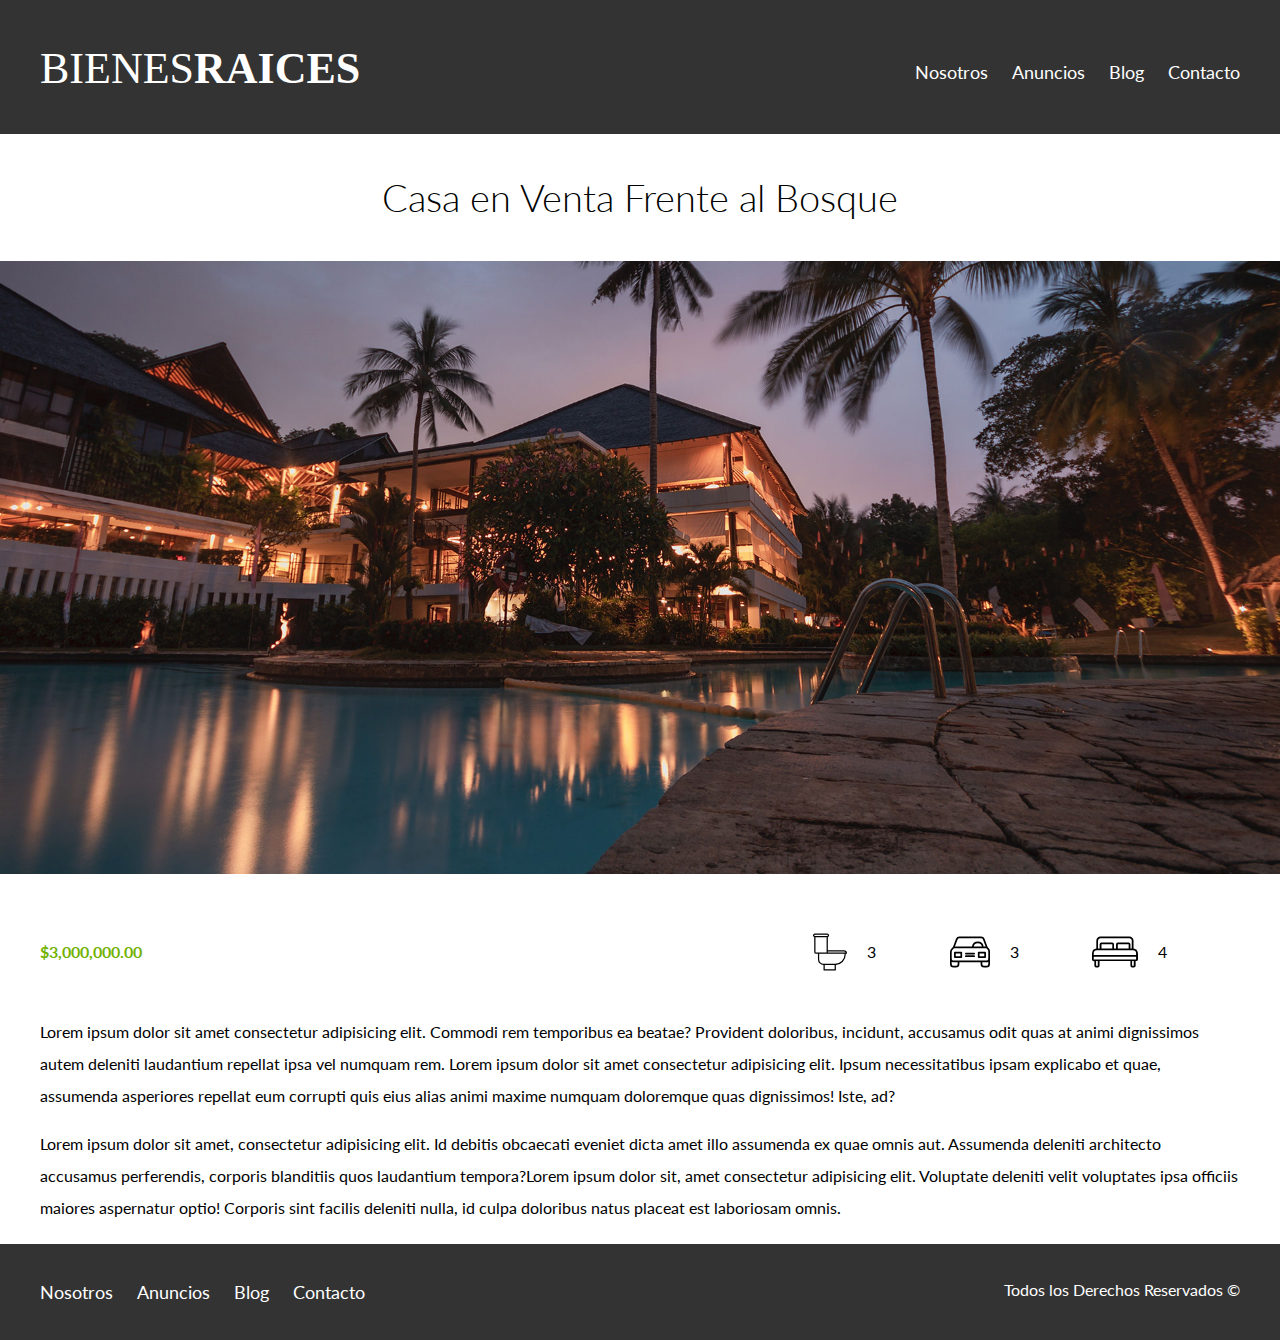
==== anuncio.html @ 0249c4d2 "Creacion del proyecto" ====
<!DOCTYPE html>
<html lang="es ">
<head>
    <meta charset="UTF-8">
    <meta name="viewport" content="width=device-width, initial-scale=1.0">
    <meta http-equiv="X-UA-Compatible" content="ie=edge">
    <title>Bienes Raices</title>
    <link href="https://fonts.googleapis.com/css?family=Lato:300,400,700,900" rel="stylesheet">
    <link rel="stylesheet" href="css/normalize.css">
    <link rel="stylesheet" href="css/styles.css">
</head>
<body>
    <header class="site-header">
        <div class="contenedor contenido-header">
            <div class="barra">
                <a href="/">
                    <img src="img/logo.svg" alt="Logotipo de Bienes Raices">
                </a>
            
                <nav class="navegacion">
                    <a href="nosotros.html">Nosotros</a>
                    <a href="anuncios.html">Anuncios</a>
                    <a href="blog.html">Blog</a>
                    <a href="contacto.html">Contacto</a>
                </nav>
            </div>
        </div>
    </header>

    <h1 class="fw-300 centrar-texto"> Casa en Venta Frente al Bosque</h1>
    <img src="img/destacada.jpg" alt="imagen anuncio">
    
    <main class="contenedor seccion contenido-centrado">
        <div class="resumen-propiedad">
            <p class="precio">$3,000,000.00</p>
            <ul class="iconos-caracteristicas">
                <li> 
                    <img src="img/icono_wc.svg" alt="">
                    <p>3</p>
                </li>
                <li>
                    <img src="img/icono_estacionamiento.svg" alt="">
                    <p>3</p>
                </li>
                <li>
                    <img src="img/icono_dormitorio.svg" alt="">
                    <p>4</p>
                </li>
            </ul>
        </div>
        <p>Lorem ipsum dolor sit amet consectetur adipisicing elit. Commodi rem temporibus ea beatae? Provident doloribus, incidunt, accusamus odit quas at animi dignissimos autem deleniti laudantium repellat ipsa vel numquam rem.
            Lorem ipsum dolor sit amet consectetur adipisicing elit. Ipsum necessitatibus ipsam explicabo et quae, assumenda asperiores repellat eum corrupti quis eius alias animi maxime numquam doloremque quas dignissimos! Iste, ad?
        </p>
        <p>Lorem ipsum dolor sit amet, consectetur adipisicing elit. Id debitis obcaecati eveniet dicta amet illo assumenda ex quae omnis aut. Assumenda deleniti architecto accusamus perferendis, corporis blanditiis quos laudantium tempora?Lorem ipsum dolor sit, amet consectetur adipisicing elit. Voluptate deleniti velit voluptates ipsa officiis maiores aspernatur optio! Corporis sint facilis deleniti nulla, id culpa doloribus natus placeat est laboriosam omnis.            
        </p>
    </main>

    <footer class="seccion site-footer">
        <div class="contenedor contenedor-footer">
                <nav class="navegacion">
                        <a href="nosotros.html">Nosotros</a>
                        <a href="anuncios.html">Anuncios</a>
                        <a href="blog.html">Blog</a>
                        <a href="contacto.html">Contacto</a>
                </nav>
                
                <p class="copyright">Todos los Derechos Reservados &copy; </p>
        </div>
        
    </footer>
    

</body>
</html>
---- css/styles.css ----
html{
    font-size: 62.5%; /** reset para REMS - 62.5% = 10px de 16px*/
    box-sizing: border-box;
}
*, *:before, *:after{
    box-sizing: inherit;
}

body{
    font-family: 'Lato', sans-serif;
    font-size: 1.6rem;
    line-height: 2;
}

/*Utilidades--------------------------------------*/
.seccion{
    margin-top: 2rem;
    margin-bottom: 2rem;
}

.fw-300{
    font-weight: 300;
}

.centrar-texto{

    text-align: center;
}

.d-block{
    display: block!important;
}

.contenido-centrado{
    max-width: 800px;
}

/*Botones--------------------------------------*/

.boton{
    color: white;
    font-weight: 700;
    text-decoration: none;
    font-size: 1.8rem;
    padding: 1rem 3rem;
    margin-top: 3rem;
    display: inline-block;
    text-align: center;
    border: none;
}

.boton-amarillo{
    background-color: #e08709;
}

.boton-verde{
    background-color: #71B100;
}

.boton:hover{
    cursor: pointer;
}

/* Globales--------------------------------------*/
img{
    max-width: 100%;
}

.contenedor{
    max-width: 120rem;
    margin: 0 auto 0 auto;
}

h1 {
    font-size: 3.8rem;
}

h2{
    font-size: 3.4rem;
}

h3{
    font-size:  3rem;
}

h4{
    font-size: 2.6rem;
}

/* Header--------------------------------------*/
.site-header{
    background-color: #333333;
    padding: 1rem 0 3rem 0;
}
.site-header.inicio 
{
    background-image: url(../img/header.jpg);
    background-position: center center;
    background-size: cover;
    height: 100vh;
    min-height: 60rem;

}

.contenido-header{
    height: 100%;
    display: flex;
    flex-direction: column;
    justify-content: space-between;
}

.contenido-header h1{
    color: white;
    padding-bottom: 2rem;
    max-width: 60rem;
    line-height: 2;
}
.barra{
    display:  flex;
    justify-content: space-between;
    align-items: center;
    padding-top: 3rem;
}

/*Navegacion--------------------------------------*/
.navegacion a{
    color: white;
    text-decoration: none;
    font-size: 1.8rem;
    margin-right: 2rem;
}
.navegacion a:hover {
    color: #71B100;
}
.navegacion a:last-of-type{
    margin-right: 0;
}

/*Iconos Nosotros--------------------------------------*/

.iconos-nosotros{
    display: flex;
    justify-content: space-between;
}

.icono{
    flex-basis: calc(33.3% - 3rem);
    text-align: center;
}
.icono h3{
    text-transform: uppercase;
}

/*Anuncios--------------------------------------*/

.contenedor-anuncios{
    display: flex;
    justify-content: space-between;
    flex-wrap: wrap;
}

.anuncio{
    /* flex: grow shrink basis*/
    flex-shrink: 0;
    flex-basis: calc(33.3% - 1rem);
    border-style: solid;
    border-color: #b5b5b5;
    border-width: 1px;
    background-color: #f5f5f5;
    margin-bottom: 2rem;
}

.contenido-anuncio{
    padding: 2rem;
}

.contenido-anuncio h3, .contenido-anuncio p{
    margin: 0;
}

.precio {
    color: #71B100;
    font-weight: 700;
}
.iconos-caracteristicas{
    list-style: none;
    padding: 0;
    display: flex;
    justify-content: space-evenly;
    flex: 1;
    max-width: 500px;
}
.iconos-caracteristicas li{
    display: flex;
}
.iconos-caracteristicas li img{
   margin-right: 2rem;
}

.ver-todas{
    display: flex;
    justify-content: flex-end;
}

/*ContactoHome--------------------------------------*/
.imagen-contacto{
    background-image: url(../img/encuentra.jpg);
    background-position: center center;
    background-size: cover;
    height: 40rem;
    display: flex;
    align-items: center;
}
.contenido-contacto{
    flex: 1;
    color: white;
}

.contenido-contacto p{
    font-size: 1.8rem;

}
.seccion{
    margin-top: 2rem;
    margin-bottom: 2rem;
}

/*Seccion inferior--------------------------------------*/

.seccion-inferior{
    display: flex;
    justify-content: space-between;
}

.seccion-inferior .blog{
    flex-basis: 60%;
}

.seccion-inferior .testimoniales{
    flex-basis: calc(40% - 2rem);
}

.entrada-blog{
    display: flex;
    justify-content: space-between;
    margin-bottom: 2rem;
}
.entrada-blog:last-of-type{
    margin-bottom: 0;
}

.entrada-blog .imagen{
    flex-basis: 40%;
}

.entrada-blog .texto-entrada{
    flex-basis: calc(60% - 3rem)
}

.texto-entrada h4{
    margin: 0;
    line-height: 1.2;
}
.texto-entrada h4::after{
    content: '';
    display: block;
    width: 100%;
    height: .5rem;
    background-color: #71B100;

    margin-top: 1rem;
}

.texto-entrada a{
    color: black;
    text-decoration: none;
}
.texto-entrada span{
    color: #e08709;
}

/*testiomoniales--------------------------------------*/

.testimonial{
    background-color: #71B100;
    font-size: 2.4rem;
    padding: 2rem;
    color: white;
    border-radius: 4rem;
}

.testimonial p{
    text-align: right;
}

.testimonial blockquote::before{
    content:'';
    background-image: url(../img/comilla.svg);
    width: 5rem;
    height: 5rem;
    position: absolute;
    top: -2rem;
    left: -2rem;
    
}
.testimonial blockquote{
    position: relative;
    padding-left: 5rem;
    font-weight: 300;
}

/*footer --------------------------------------*/
.site-footer{
    background-color: #333333;
    margin: 0;
}

.copyright {
    margin:0;
    color: white;
}

.contenedor-footer{
    padding: 3rem 0rem;
    display: flex;
    justify-content: space-between;
}

/*Páginas Internas----------------------------------------------*/

/*Nosotros---------------------------------------------------*/

.contenido-nosotros{
    display: grid;
    grid-template-columns: repeat(2, 1fr);
    grid-column-gap: 2rem;
}

.texto-nosotros blockquote{
    font-weight: 900;
    font-size: 2rem;
    margin: 0;
    padding: 1rem 0 3rem 0;
}

/*Anuncio-----------------------------------------------------*/

.resumen-propiedad{
    display: flex;
    justify-content: space-between;
    align-items: center;
}

/*Contacto----------------------------------------*/

form p{
    font-size: 1.2rem;
    color: #333333;
}
legend{
    font-size: 2.4rem;
    color: #333333;
}
label {
    font-weight: 700;
    text-transform: uppercase;
    display: block;
}

input:not([type="submit"]), 
textarea,
select {
    padding: 1rem;
    display: block;
    width: 100%;
    background-color: #e1e1e1;
    margin-bottom: 2rem;
    border: none;
    border-radius: 3rem;

}

input[type="radio"]{
    width: auto;
    margin: 0;
}

select{
    -webkit-appearance: none;
    appearance: none;
}

textarea{
    height: 20rem;
}

.forma-contacto{
    max-width: 30rem;
    display: flex;
    justify-content: space-between;
    align-items: center;
}
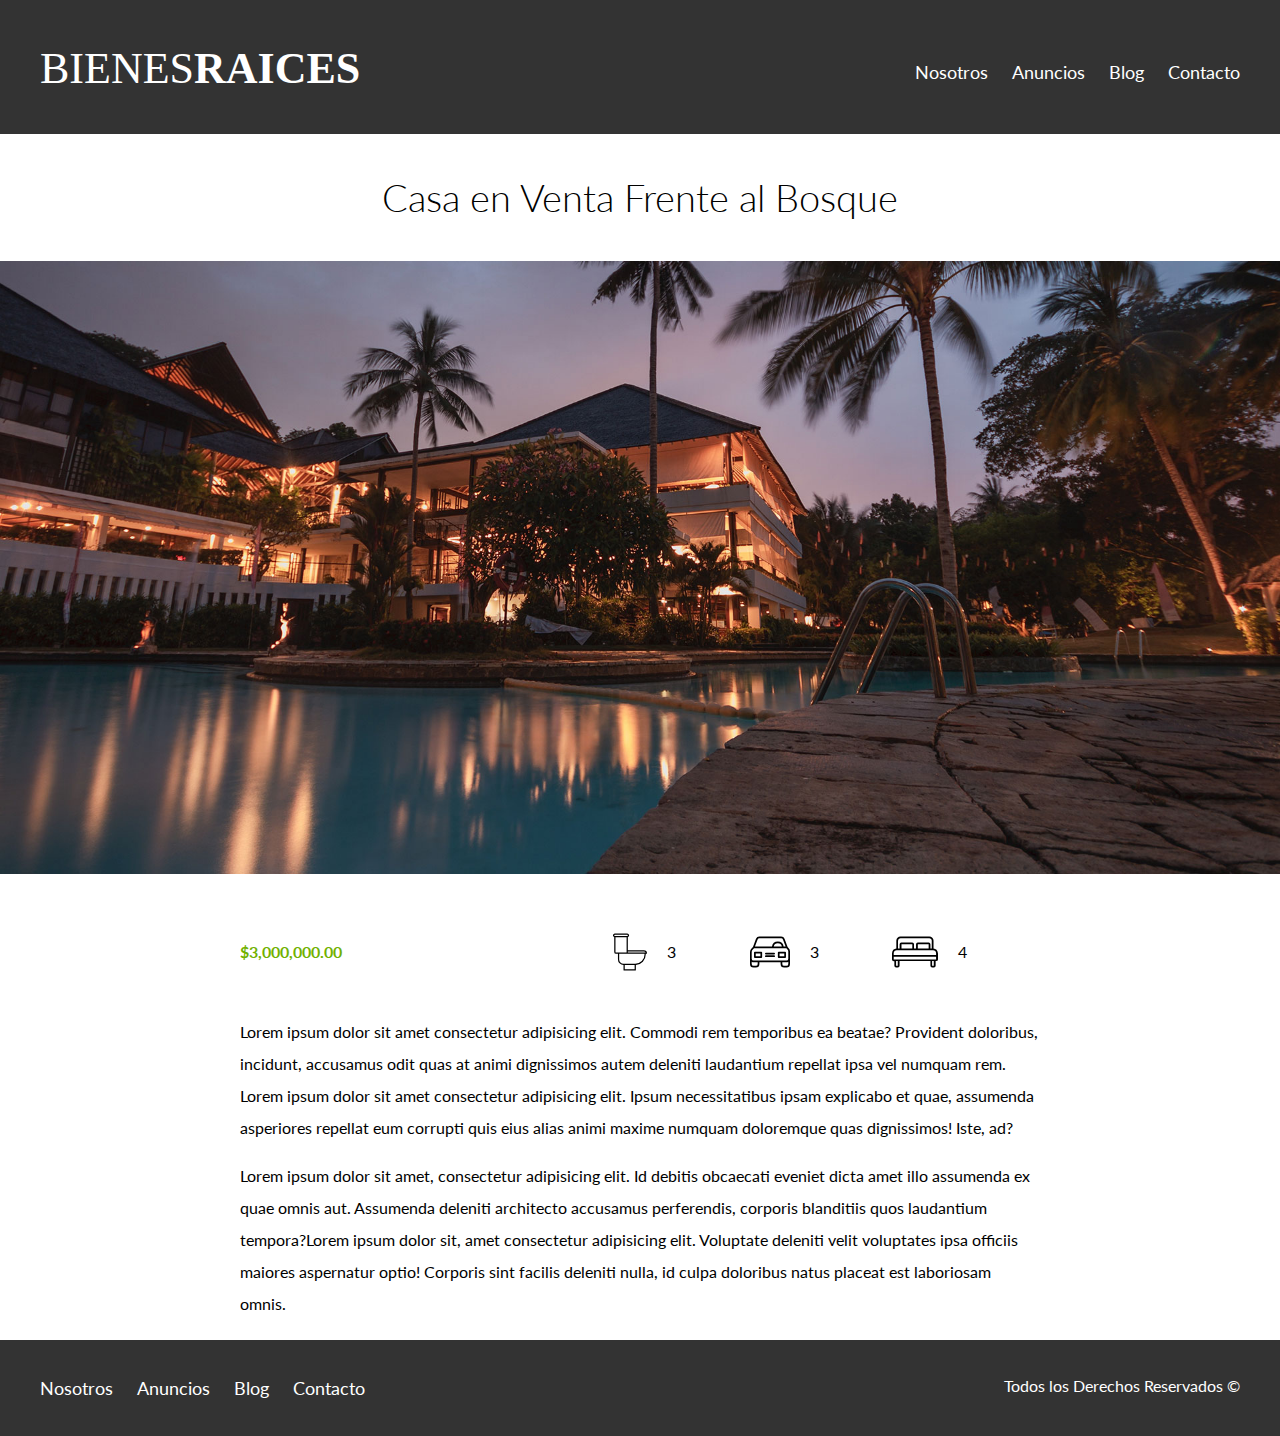
==== commit 12737bab: "Mobile Menu" ====
--- a/anuncio.html
+++ b/anuncio.html
@@ -17,7 +17,13 @@
                     <img src="img/logo.svg" alt="Logotipo de Bienes Raices">
                 </a>
             
-                <nav class="navegacion">
+                <div class="mobile-menu">
+                    <a href="#navegacion">
+                        <img src="img/barras.svg" alt="icono">
+                    </a>
+                </div>
+
+                <nav id="navegacion" class="navegacion">
                     <a href="nosotros.html">Nosotros</a>
                     <a href="anuncios.html">Anuncios</a>
                     <a href="blog.html">Blog</a>
--- a/css/styles.css
+++ b/css/styles.css
@@ -10,6 +10,32 @@
     font-family: 'Lato', sans-serif;
     font-size: 1.6rem;
     line-height: 2;
+}
+/* Globales--------------------------------------*/
+img{
+    max-width: 100%;
+}
+
+.contenedor{
+    width: 95%;
+    max-width: 120rem;
+    margin: 0 auto 0 auto;
+}
+
+h1 {
+    font-size: 3.8rem;
+}
+
+h2{
+    font-size: 3.4rem;
+}
+
+h3{
+    font-size:  3rem;
+}
+
+h4{
+    font-size: 2.6rem;
 }
 
 /*Utilidades--------------------------------------*/
@@ -47,8 +73,16 @@
     display: inline-block;
     text-align: center;
     border: none;
-}
-
+    display: block;
+    flex: 0 0 100%;
+}
+@media (min-width: 768px)
+{
+    .boton{
+        display: inline-block;
+        flex: 0 0 auto;
+    }
+}
 .boton-amarillo{
     background-color: #e08709;
 }
@@ -61,31 +95,7 @@
     cursor: pointer;
 }
 
-/* Globales--------------------------------------*/
-img{
-    max-width: 100%;
-}
-
-.contenedor{
-    max-width: 120rem;
-    margin: 0 auto 0 auto;
-}
-
-h1 {
-    font-size: 3.8rem;
-}
-
-h2{
-    font-size: 3.4rem;
-}
-
-h3{
-    font-size:  3rem;
-}
-
-h4{
-    font-size: 2.6rem;
-}
+
 
 /* Header--------------------------------------*/
 .site-header{
@@ -107,6 +117,13 @@
     display: flex;
     flex-direction: column;
     justify-content: space-between;
+    text-align: center;
+}
+@media (min-width: 768px)
+{
+    .contenido-header{
+        text-align: left;
+    }
 }
 
 .contenido-header h1{
@@ -115,10 +132,15 @@
     max-width: 60rem;
     line-height: 2;
 }
+@media (min-width: 768px)
+{
+    .barra{
+        display:  flex;
+        justify-content: space-between;
+        align-items: center;
+    }
+}
 .barra{
-    display:  flex;
-    justify-content: space-between;
-    align-items: center;
     padding-top: 3rem;
 }
 
@@ -126,50 +148,100 @@
 .navegacion a{
     color: white;
     text-decoration: none;
-    font-size: 1.8rem;
-    margin-right: 2rem;
+    font-size: 2.2rem;
+    display: block;
+}
+
+@media (min-width: 768px)
+{
+    .navegacion a{
+        font-size: 1.8rem;
+        display: inline-block;
+        margin-right: 2rem;
+    }
+    .navegacion a:last-of-type {
+        margin-right: 0;
+    }
 }
 .navegacion a:hover {
     color: #71B100;
 }
-.navegacion a:last-of-type{
-    margin-right: 0;
-}
-
+
+/* Mobile Menu */
+.mobile-menu img{
+    width: 5rem;
+}
+
+@media (min-width: 768px)
+{
+    .mobile-menu{
+        display: none;
+    }
+}
+.navegacion:target{
+    display: block;
+}
+.navegacion{
+    display: none;
+}
+
+@media (min-width: 768px)
+{
+    .navegacion{
+        display: block;
+    }
+}
 /*Iconos Nosotros--------------------------------------*/
-
-.iconos-nosotros{
-    display: flex;
-    justify-content: space-between;
+@media (min-width: 768px)
+{
+    .iconos-nosotros{
+        display: flex;
+        justify-content: space-between;
+    }
+    
 }
 
 .icono{
-    flex-basis: calc(33.3% - 3rem);
-    text-align: center;
-}
+    text-align: center;
+}
+
+@media (min-width: 768px)
+{
+    .icono{
+        flex-basis: calc(33.3% - 3rem);
+    }
+}
+
 .icono h3{
     text-transform: uppercase;
 }
 
 /*Anuncios--------------------------------------*/
-
-.contenedor-anuncios{
-    display: flex;
-    justify-content: space-between;
-    flex-wrap: wrap;
-}
+@media (min-width: 768px)
+{
+    .contenedor-anuncios{
+        display: flex;
+        justify-content: space-between;
+        flex-wrap: wrap;
+    }
+}
+    
 
 .anuncio{
     /* flex: grow shrink basis*/
-    flex-shrink: 0;
-    flex-basis: calc(33.3% - 1rem);
     border-style: solid;
     border-color: #b5b5b5;
     border-width: 1px;
     background-color: #f5f5f5;
     margin-bottom: 2rem;
 }
-
+@media (min-width: 768px)
+{
+    .anuncio{
+        flex-shrink: 0;
+        flex-basis: calc(33.3% - 1rem);
+    }
+}
 .contenido-anuncio{
     padding: 2rem;
 }
@@ -212,7 +284,7 @@
     align-items: center;
 }
 .contenido-contacto{
-    flex: 1;
+    flex: 0 0 95%;
     color: white;
 }
 
@@ -226,35 +298,48 @@
 }
 
 /*Seccion inferior--------------------------------------*/
-
-.seccion-inferior{
-    display: flex;
-    justify-content: space-between;
-}
-
-.seccion-inferior .blog{
-    flex-basis: 60%;
-}
-
-.seccion-inferior .testimoniales{
-    flex-basis: calc(40% - 2rem);
+@media (min-width: 768px)
+{
+    .seccion-inferior{
+        display: flex;
+        justify-content: space-between;
+    }
+    
+    .seccion-inferior .blog{
+        flex-basis: 60%;
+    }
+    
+    .seccion-inferior .testimoniales{
+        flex-basis: calc(40% - 2rem);
+    }
+    
 }
 
 .entrada-blog{
-    display: flex;
-    justify-content: space-between;
     margin-bottom: 2rem;
+}
+
+@media (min-width: 768px)
+{
+    .entrada-blog{
+        display: flex;
+        justify-content: space-between;
+    }
+    
 }
 .entrada-blog:last-of-type{
     margin-bottom: 0;
 }
 
-.entrada-blog .imagen{
-    flex-basis: 40%;
-}
-
-.entrada-blog .texto-entrada{
-    flex-basis: calc(60% - 3rem)
+@media (min-width: 768px)
+{
+    .entrada-blog .imagen{
+        flex-basis: 40%;
+    }
+    
+    .entrada-blog .texto-entrada{
+        flex-basis: calc(60% - 3rem)
+    } 
 }
 
 .texto-entrada h4{
@@ -267,7 +352,6 @@
     width: 100%;
     height: .5rem;
     background-color: #71B100;
-
     margin-top: 1rem;
 }
 
@@ -322,25 +406,58 @@
 
 .contenedor-footer{
     padding: 3rem 0rem;
-    display: flex;
-    justify-content: space-between;
+    text-align: center;
+}
+@media (min-width: 768px){
+    .contenedor-footer{
+        display: flex;
+        justify-content: space-between;
+    }
+}
+.site-footer nav{
+    display: none;
+}
+
+@media (min-width: 768px)
+{
+    .site-footer nav{
+        display: block;
+    }
 }
 
 /*Páginas Internas----------------------------------------------*/
 
 /*Nosotros---------------------------------------------------*/
-
-.contenido-nosotros{
-    display: grid;
-    grid-template-columns: repeat(2, 1fr);
-    grid-column-gap: 2rem;
+@media (min-width: 768px)
+{
+    
+    .contenido-nosotros{
+        display: grid;
+        grid-template-columns: repeat(2, 1fr);
+        grid-column-gap: 2rem;
+    }
+    
 }
 
 .texto-nosotros blockquote{
+    text-align: center;
     font-weight: 900;
     font-size: 2rem;
     margin: 0;
     padding: 1rem 0 3rem 0;
+}
+.texto-nosotros p{
+    text-align: center;
+}
+
+@media (min-width: 768px) {
+    .texto-nosotros blockquote {
+        text-align: left;
+    }
+
+    .texto-nosotros p {
+        text-align: left;
+    }
 }
 
 /*Anuncio-----------------------------------------------------*/
